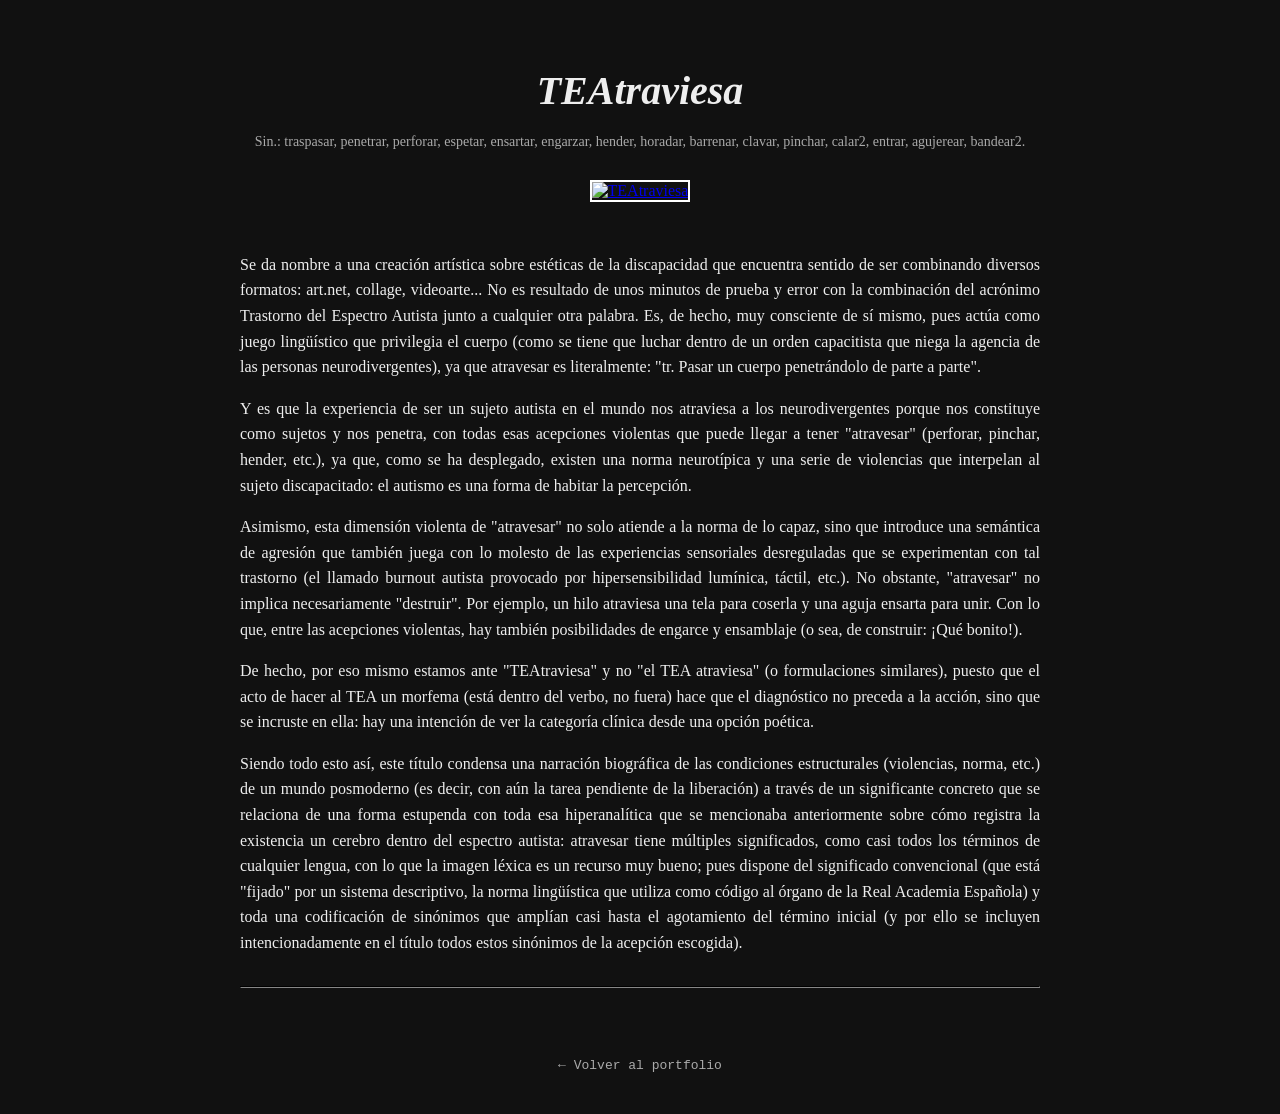
==== index.html @ 2beaf577 "Create index.html" ====
<!DOCTYPE html>
<html lang="es">
<head>
    <meta charset="UTF-8">
    <title>TEAtraviesa — Sobre neurodivergencia</title>
    <style>
        body {
            background: #111;
            color: #eee;
            font-family: Georgia, serif;
            display: flex;
            justify-content: center;
            align-items: center;
            min-height: 100vh;
            margin: 0;
            padding: 40px;
        }
        .container {
            max-width: 900px;
            text-align: center;
        }
        .clickable-img {
            cursor: pointer;
            max-width: 100%;
            border: 2px solid white;
            transition: 0.2s;
            margin-bottom: 30px;
        }
        .clickable-img:hover {
            opacity: 0.8;
            transform: scale(1.01);
        }
        .titulo {
            font-style: italic;
            font-size: 2.5em;
            margin-bottom: 20px;
        }
        .description {
            text-align: justify;
            font-size: 16px;
            line-height: 1.6;
            margin-top: 20px;
            max-width: 800px;
            margin-left: auto;
            margin-right: auto;
        }
        .description p {
            margin-bottom: 15px;
        }
        .back-link {
            display: inline-block;
            margin-top: 40px;
            color: #aaa;
            text-decoration: none;
            font-family: monospace;
        }
        .back-link:hover {
            color: white;
        }
        hr {
            margin: 30px 0;
            border-color: #333;
        }
    </style>
</head>
<body>
    <div class="container">
        
        <!-- Título en cursiva -->
        <h1 class="titulo">TEAtraviesa</h1>
        
        <!-- Subtítulo / sinónimos -->
        <p style="margin-bottom: 30px; font-size: 14px; color: #aaa;">
            Sin.: traspasar, penetrar, perforar, espetar, ensartar, engarzar, hender, horadar, barrenar, clavar, pinchar, calar2, entrar, agujerear, bandear2.
        </p>

        <!-- La foto: al hacer clic → net.art -->
        <a href="https://irisrosp.github.io/TEAtraviesaproyecto/" target="_blank">
            <img src="teatraviesaejemplo.png.png" alt="TEAtraviesa" class="clickable-img">
        </a>

        <!-- Texto descriptivo completo -->
        <div class="description">
            <p>Se da nombre a una creación artística sobre estéticas de la discapacidad que encuentra sentido de ser combinando diversos formatos: art.net, collage, videoarte... No es resultado de unos minutos de prueba y error con la combinación del acrónimo Trastorno del Espectro Autista junto a cualquier otra palabra. Es, de hecho, muy consciente de sí mismo, pues actúa como juego lingüístico que privilegia el cuerpo (como se tiene que luchar dentro de un orden capacitista que niega la agencia de las personas neurodivergentes), ya que atravesar es literalmente: "tr. Pasar un cuerpo penetrándolo de parte a parte".</p>

            <p>Y es que la experiencia de ser un sujeto autista en el mundo nos atraviesa a los neurodivergentes porque nos constituye como sujetos y nos penetra, con todas esas acepciones violentas que puede llegar a tener "atravesar" (perforar, pinchar, hender, etc.), ya que, como se ha desplegado, existen una norma neurotípica y una serie de violencias que interpelan al sujeto discapacitado: el autismo es una forma de habitar la percepción.</p>

            <p>Asimismo, esta dimensión violenta de "atravesar" no solo atiende a la norma de lo capaz, sino que introduce una semántica de agresión que también juega con lo molesto de las experiencias sensoriales desreguladas que se experimentan con tal trastorno (el llamado burnout autista provocado por hipersensibilidad lumínica, táctil, etc.). No obstante, "atravesar" no implica necesariamente "destruir". Por ejemplo, un hilo atraviesa una tela para coserla y una aguja ensarta para unir. Con lo que, entre las acepciones violentas, hay también posibilidades de engarce y ensamblaje (o sea, de construir: ¡Qué bonito!).</p>

            <p>De hecho, por eso mismo estamos ante "TEAtraviesa" y no "el TEA atraviesa" (o formulaciones similares), puesto que el acto de hacer al TEA un morfema (está dentro del verbo, no fuera) hace que el diagnóstico no preceda a la acción, sino que se incruste en ella: hay una intención de ver la categoría clínica desde una opción poética.</p>

            <p>Siendo todo esto así, este título condensa una narración biográfica de las condiciones estructurales (violencias, norma, etc.) de un mundo posmoderno (es decir, con aún la tarea pendiente de la liberación) a través de un significante concreto que se relaciona de una forma estupenda con toda esa hiperanalítica que se mencionaba anteriormente sobre cómo registra la existencia un cerebro dentro del espectro autista: atravesar tiene múltiples significados, como casi todos los términos de cualquier lengua, con lo que la imagen léxica es un recurso muy bueno; pues dispone del significado convencional (que está "fijado" por un sistema descriptivo, la norma lingüística que utiliza como código al órgano de la Real Academia Española) y toda una codificación de sinónimos que amplían casi hasta el agotamiento del término inicial (y por ello se incluyen intencionadamente en el título todos estos sinónimos de la acepción escogida).</p>
        </div>

        <hr>

        <a href="index.html" class="back-link">← Volver al portfolio</a>
    </div>
</body>
</html>
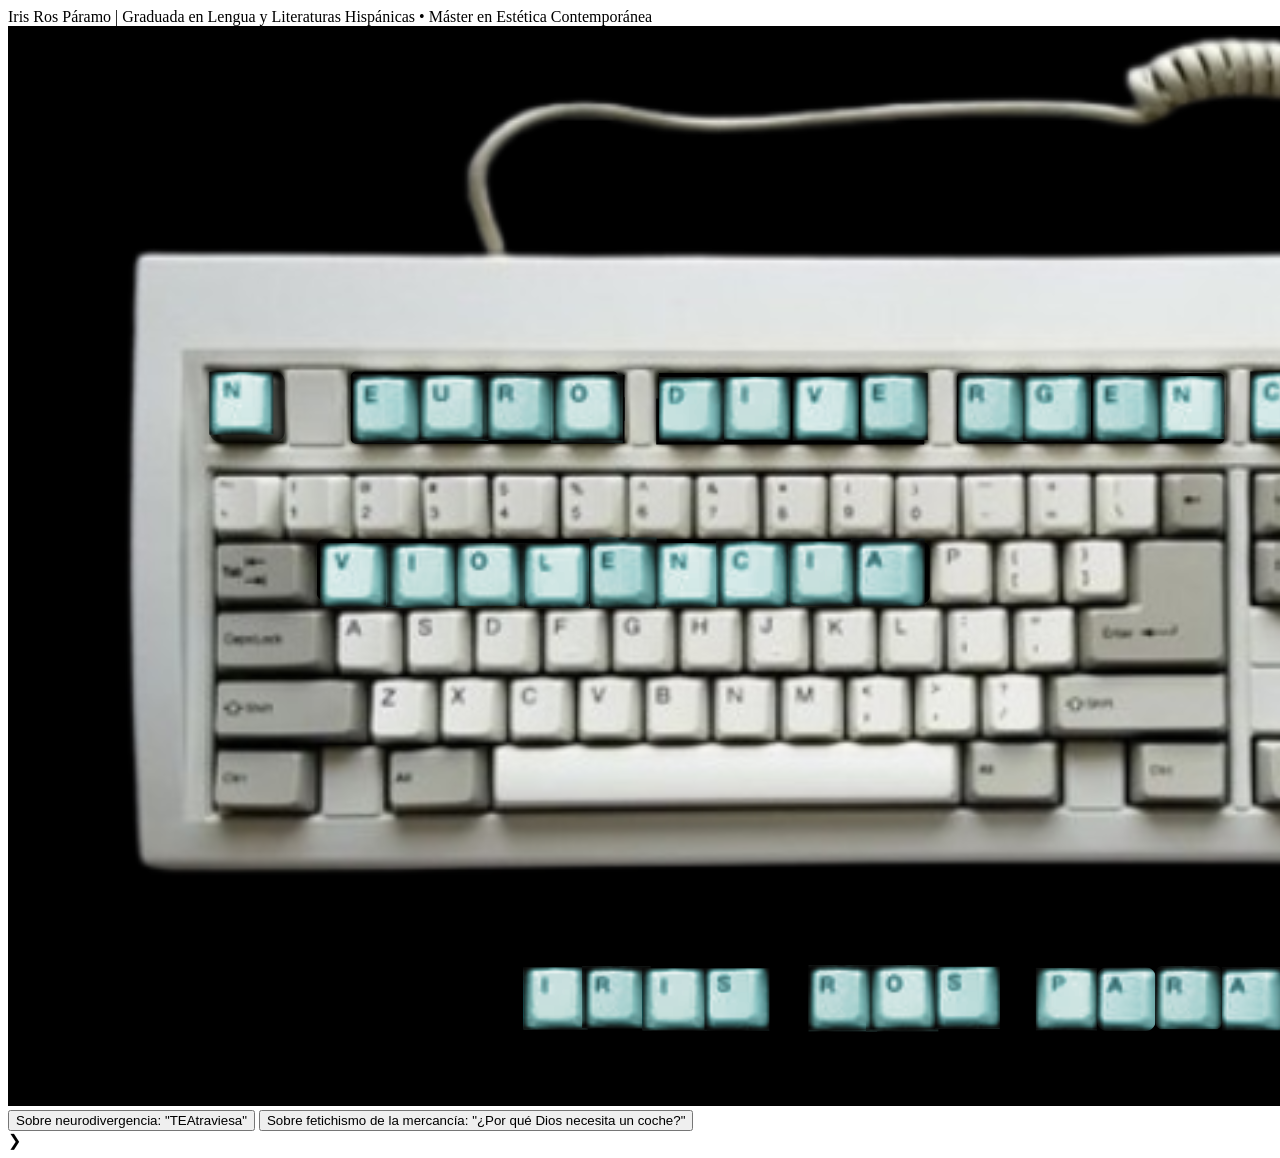
==== commit 3f384cf4: "Update index.html" ====
--- a/index.html
+++ b/index.html
@@ -2,99 +2,38 @@
 <html lang="es">
 <head>
     <meta charset="UTF-8">
-    <title>TEAtraviesa — Sobre neurodivergencia</title>
-    <style>
-        body {
-            background: #111;
-            color: #eee;
-            font-family: Georgia, serif;
-            display: flex;
-            justify-content: center;
-            align-items: center;
-            min-height: 100vh;
-            margin: 0;
-            padding: 40px;
-        }
-        .container {
-            max-width: 900px;
-            text-align: center;
-        }
-        .clickable-img {
-            cursor: pointer;
-            max-width: 100%;
-            border: 2px solid white;
-            transition: 0.2s;
-            margin-bottom: 30px;
-        }
-        .clickable-img:hover {
-            opacity: 0.8;
-            transform: scale(1.01);
-        }
-        .titulo {
-            font-style: italic;
-            font-size: 2.5em;
-            margin-bottom: 20px;
-        }
-        .description {
-            text-align: justify;
-            font-size: 16px;
-            line-height: 1.6;
-            margin-top: 20px;
-            max-width: 800px;
-            margin-left: auto;
-            margin-right: auto;
-        }
-        .description p {
-            margin-bottom: 15px;
-        }
-        .back-link {
-            display: inline-block;
-            margin-top: 40px;
-            color: #aaa;
-            text-decoration: none;
-            font-family: monospace;
-        }
-        .back-link:hover {
-            color: white;
-        }
-        hr {
-            margin: 30px 0;
-            border-color: #333;
-        }
-    </style>
+    <meta name="viewport" content="width=device-width, initial-scale=1.0">
+    <title>Iris Ros Páramo — net.art portfolio</title>
+    <link rel="stylesheet" href="style.css">
 </head>
 <body>
-    <div class="container">
-        
-        <!-- Título en cursiva -->
-        <h1 class="titulo">TEAtraviesa</h1>
-        
-        <!-- Subtítulo / sinónimos -->
-        <p style="margin-bottom: 30px; font-size: 14px; color: #aaa;">
-            Sin.: traspasar, penetrar, perforar, espetar, ensartar, engarzar, hender, horadar, barrenar, clavar, pinchar, calar2, entrar, agujerear, bandear2.
-        </p>
 
-        <!-- La foto: al hacer clic → net.art -->
-        <a href="https://irisrosp.github.io/TEAtraviesaproyecto/" target="_blank">
-            <img src="teatraviesaejemplo.png.png" alt="TEAtraviesa" class="clickable-img">
-        </a>
+    <!-- Marca de agua arriba a la derecha (siempre visible) -->
+    <div class="watermark">
+        Iris Ros Páramo | Graduada en Lengua y Literaturas Hispánicas • Máster en Estética Contemporánea
+    </div>
 
-        <!-- Texto descriptivo completo -->
-        <div class="description">
-            <p>Se da nombre a una creación artística sobre estéticas de la discapacidad que encuentra sentido de ser combinando diversos formatos: art.net, collage, videoarte... No es resultado de unos minutos de prueba y error con la combinación del acrónimo Trastorno del Espectro Autista junto a cualquier otra palabra. Es, de hecho, muy consciente de sí mismo, pues actúa como juego lingüístico que privilegia el cuerpo (como se tiene que luchar dentro de un orden capacitista que niega la agencia de las personas neurodivergentes), ya que atravesar es literalmente: "tr. Pasar un cuerpo penetrándolo de parte a parte".</p>
-
-            <p>Y es que la experiencia de ser un sujeto autista en el mundo nos atraviesa a los neurodivergentes porque nos constituye como sujetos y nos penetra, con todas esas acepciones violentas que puede llegar a tener "atravesar" (perforar, pinchar, hender, etc.), ya que, como se ha desplegado, existen una norma neurotípica y una serie de violencias que interpelan al sujeto discapacitado: el autismo es una forma de habitar la percepción.</p>
-
-            <p>Asimismo, esta dimensión violenta de "atravesar" no solo atiende a la norma de lo capaz, sino que introduce una semántica de agresión que también juega con lo molesto de las experiencias sensoriales desreguladas que se experimentan con tal trastorno (el llamado burnout autista provocado por hipersensibilidad lumínica, táctil, etc.). No obstante, "atravesar" no implica necesariamente "destruir". Por ejemplo, un hilo atraviesa una tela para coserla y una aguja ensarta para unir. Con lo que, entre las acepciones violentas, hay también posibilidades de engarce y ensamblaje (o sea, de construir: ¡Qué bonito!).</p>
-
-            <p>De hecho, por eso mismo estamos ante "TEAtraviesa" y no "el TEA atraviesa" (o formulaciones similares), puesto que el acto de hacer al TEA un morfema (está dentro del verbo, no fuera) hace que el diagnóstico no preceda a la acción, sino que se incruste en ella: hay una intención de ver la categoría clínica desde una opción poética.</p>
-
-            <p>Siendo todo esto así, este título condensa una narración biográfica de las condiciones estructurales (violencias, norma, etc.) de un mundo posmoderno (es decir, con aún la tarea pendiente de la liberación) a través de un significante concreto que se relaciona de una forma estupenda con toda esa hiperanalítica que se mencionaba anteriormente sobre cómo registra la existencia un cerebro dentro del espectro autista: atravesar tiene múltiples significados, como casi todos los términos de cualquier lengua, con lo que la imagen léxica es un recurso muy bueno; pues dispone del significado convencional (que está "fijado" por un sistema descriptivo, la norma lingüística que utiliza como código al órgano de la Real Academia Española) y toda una codificación de sinónimos que amplían casi hasta el agotamiento del término inicial (y por ello se incluyen intencionadamente en el título todos estos sinónimos de la acepción escogida).</p>
+    <!-- Contenedor del slideshow -->
+    <div class="slideshow-container">
+        <!-- Slide 1: imagen grande -->
+        <div class="slide active" id="slide1">
+            <img src="slide1imagen.png" alt="Iris Ros Páramo - Inicio Portfolio">
         </div>
 
-        <hr>
+        <!-- Slide 2: botones de proyectos -->
+        <div class="slide" id="slide2">
+            <div class="buttons-container">
+                <button class="project-button" data-proyecto="teatraviesa">Sobre neurodivergencia: "TEAtraviesa"</button>
+                <button class="project-button" data-proyecto="dios-coche">Sobre fetichismo de la mercancía: "¿Por qué Dios necesita un coche?"</button>
+            </div>
+        </div>
+    </div>
 
-        <a href="index.html" class="back-link">← Volver al portfolio</a>
+    <!-- Flecha derecha (aparece a los 2 segundos) -->
+    <div class="arrow right" id="nextArrow">
+        &#10095;
     </div>
+
+    <script src="script.js"></script>
 </body>
 </html>
